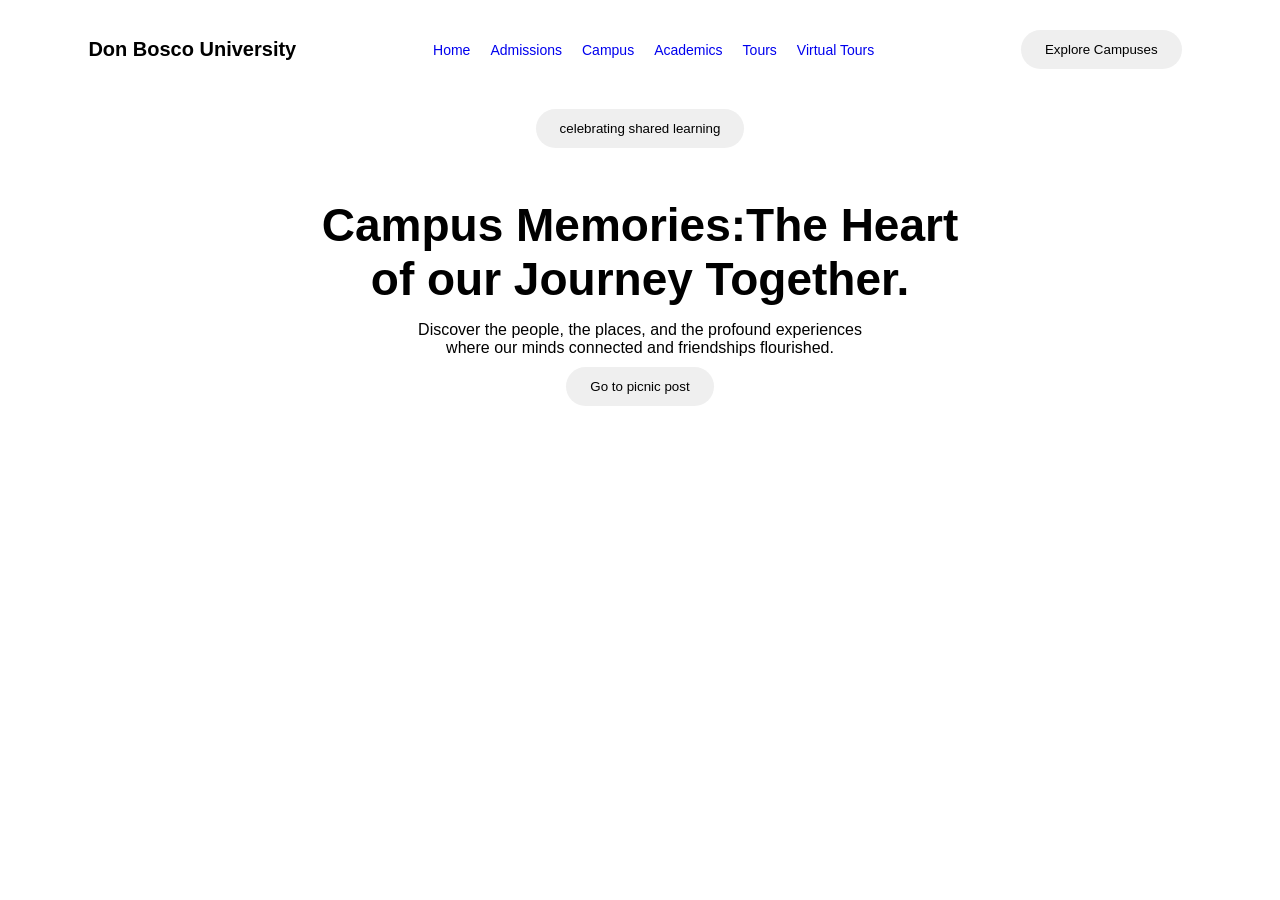
==== index.html @ 667cc417 "Add files via upload" ====
<!DOCTYPE html>
<html lang="en">
<head>
    <meta charset="UTF-8">
    <meta name="viewport" content="width=device-width, initial-scale=1.0">
    <title>Campus Memories</title>
    <link rel="stylesheet" href="style.css">
 
</head>
<body>
    <div class="upper">
        <div class="logo"><p>Don Bosco University</p></div>
    <nav>
        <a href="#">Home</a>
        <a href="#">Admissions</a>
        <a href="#">Campus</a>
        <a href="#">Academics</a>
        <a href="#">Tours</a>
        <a href="#">Virtual Tours</a>
    </nav>
    <button>Explore Campuses</button>
</div>
    <button>celebrating shared learning</button>
    <h1>Campus Memories:The Heart<br>of our Journey Together.
</h1>
<p>Discover the people, the places, and the profound experiences <br> 
    where our minds connected and friendships flourished.</p>
    <button>Go to picnic post</button>
    
</body>
</html>
---- style.css ----
*{
    margin:0;
    padding:0;

}

body {
    min-height: 100vh;
    background-image: url(https://lens.usercontent.google.com/banana?agsi=CmdnbG9iYWw6OjAwMDA1NWNmZWM3MDAyNmQ6MDAwMDAxNDE6MTo0OTQxYzdkNDU2YzJmZGJlOjAwMDA1NWNmZWM3MDAyNmQ6MDAwMDA1MDE2MGMwMzM2ODowMDA2NWU4N2E0ZWIzZDdmEAIYAiIKaW1hZ2UvanBlZw==);
    background-size:cover;
    background-repeat:no-repeat;
    font-family:Arial, sans-serif;
    text-align:center;
}
.upper{
    display:flex;
    justify-content: space-around;
    align-items: center;
    padding:20px;

}
.logo p{
    font-size:20px;
    font-weight: bold;

}
nav{
    display:flex;
    gap: 20px;
}
nav a{
    text-decoration: none;
    font-size: 14px;
}

button{
    border:none;
    border-radius:25px;
    padding: 12px 24px;
    cursor: pointer;
    margin:10px;

}
h1{
    font-size:46px;
    margin-top:40px;
    margin-bottom: 15px
}
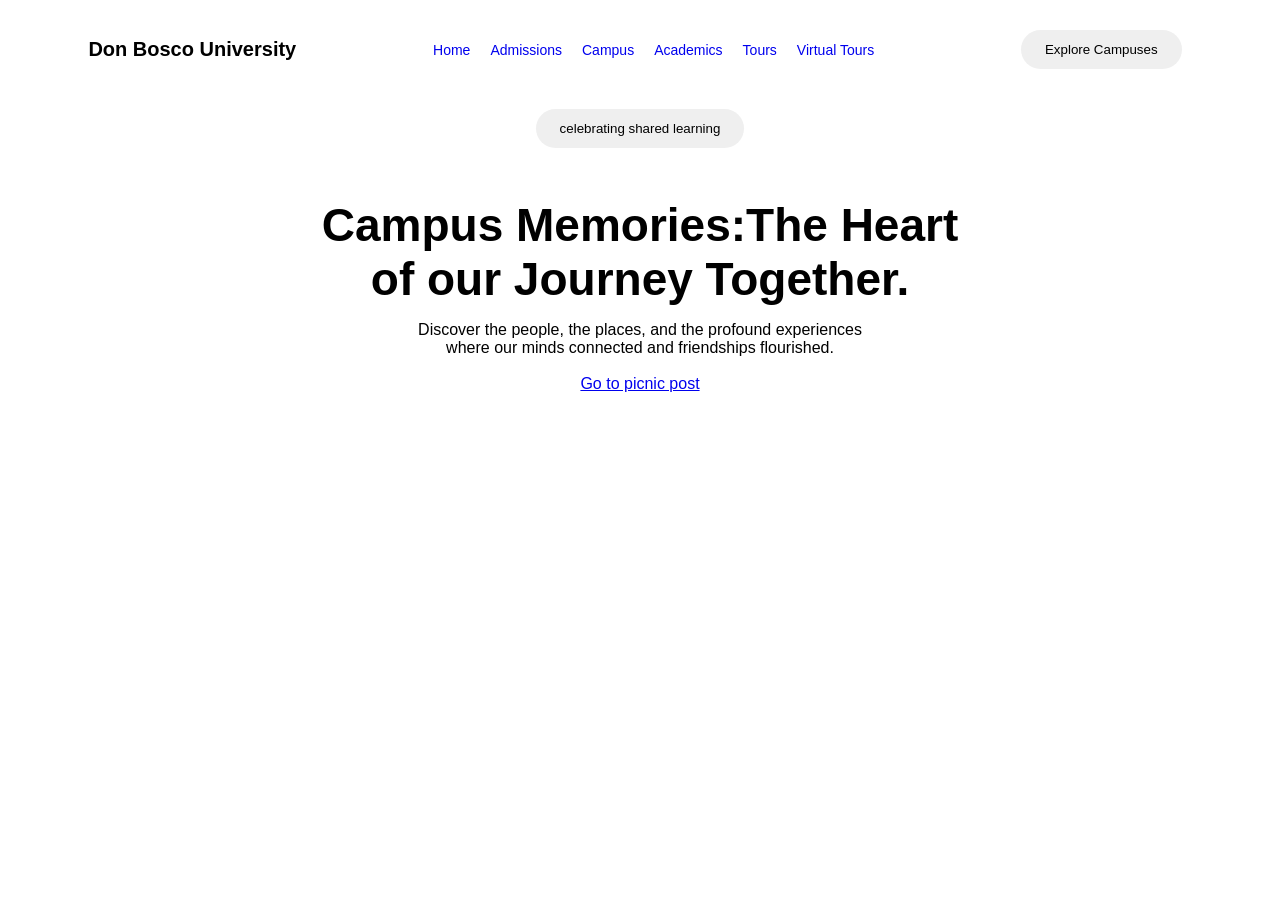
==== commit 14da5785: "Update index.html" ====
--- a/index.html
+++ b/index.html
@@ -5,9 +5,10 @@
     <meta name="viewport" content="width=device-width, initial-scale=1.0">
     <title>Campus Memories</title>
     <link rel="stylesheet" href="style.css">
- 
+                                                  
 </head>
 <body>
+    
     <div class="upper">
         <div class="logo"><p>Don Bosco University</p></div>
     <nav>
@@ -20,12 +21,13 @@
     </nav>
     <button>Explore Campuses</button>
 </div>
-    <button>celebrating shared learning</button>
+<button>celebrating shared learning</button>
     <h1>Campus Memories:The Heart<br>of our Journey Together.
 </h1>
 <p>Discover the people, the places, and the profound experiences <br> 
     where our minds connected and friendships flourished.</p>
-    <button>Go to picnic post</button>
+    <br>
+    <a href="picnic-post.html" class="btn">Go to picnic post</a> 
     
 </body>
-</html>+</html>
